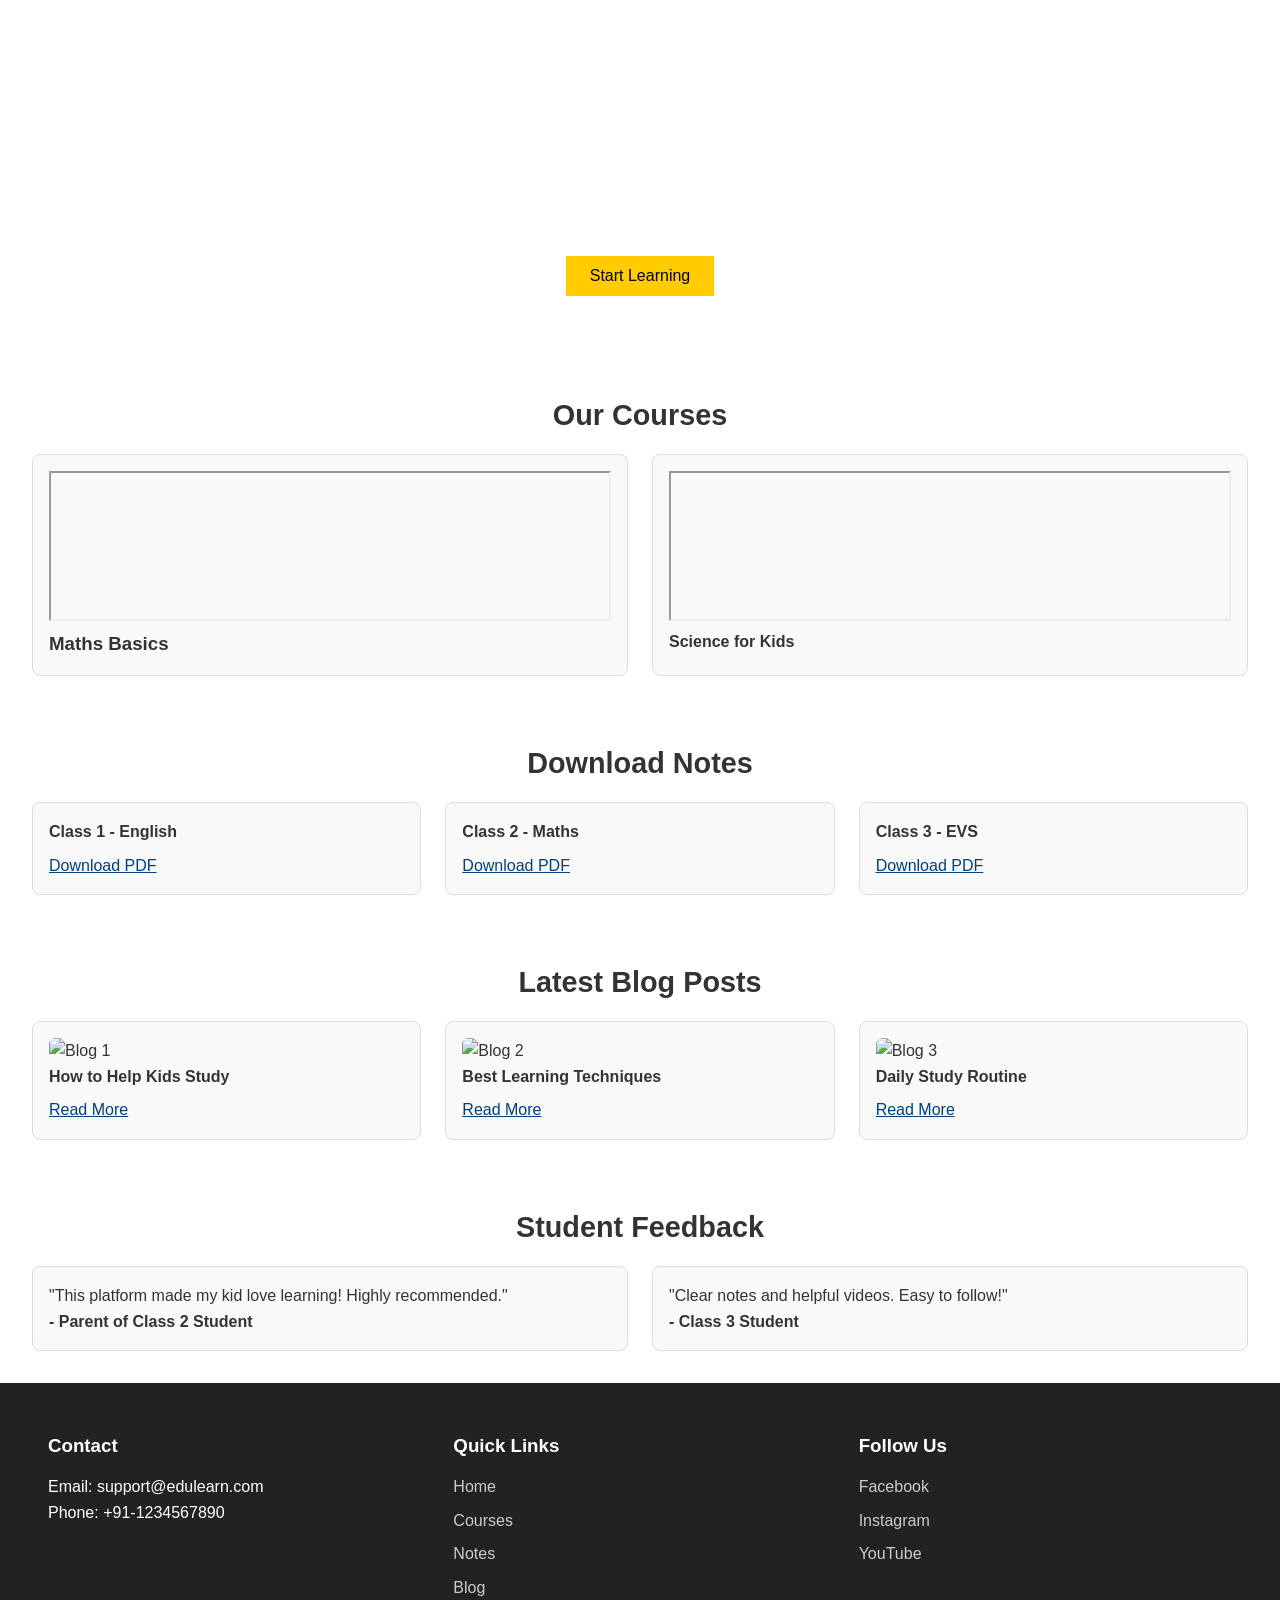
==== frontend/index.html @ ccd1787a "added forntend to backend reop" ====
<!DOCTYPE html>
<html lang="en">

<head>
  <meta charset="UTF-8">
  <meta name="viewport" content="width=device-width, initial-scale=1.0">
  <title>EduLearn - Home</title>
  <link rel="stylesheet" href="style.css">
 


 <style>
    * {
      margin: 0;
      padding: 0;
      box-sizing: border-box;
      font-family: Arial, sans-serif;
    }

    body {
      line-height: 1.6;
      color: #333;
    }

    nav {
      background: #004080;
      color: #fff;
      padding: 1rem;
      display: flex;
      justify-content: space-between;
      align-items: center;
      flex-wrap: wrap;
    }

    .logo {
      font-size: 1.5rem;
      font-weight: bold;
    }

    .nav-links {
      list-style: none;
      display: flex;
      gap: 1.2rem;
    }

    .nav-links a {
      color: #fff;
      text-decoration: none;
    }

    header.hero {
      background: url('https://via.placeholder.com/1200x400') no-repeat center/cover;
      padding: 4rem 2rem;
      color: #fff;
      text-align: center;
    }

    .hero h1 {
      font-size: 2.5rem;
      margin-bottom: 1rem;
    }

    .hero button {
      padding: 0.7rem 1.5rem;
      font-size: 1rem;
      background-color: #ffcc00;
      border: none;
      cursor: pointer;
      margin-top: 1rem;
    }

    section {
      padding: 2rem;
    }

    .section-title {
      font-size: 1.8rem;
      margin-bottom: 1rem;
      text-align: center;
    }

    .cards {
      display: grid;
      grid-template-columns: repeat(auto-fit, minmax(250px, 1fr));
      gap: 1.5rem;
    }

    .card {
      background: #f9f9f9;
      border: 1px solid #ddd;
      padding: 1rem;
      border-radius: 8px;
    }

    .card img {
      max-width: 100%;
      border-radius: 6px;
    }

    .card a {
      display: inline-block;
      margin-top: 0.5rem;
      color: #004080;
    }

    footer {
      background: #222;
      color: #fff;
      padding: 2rem;
      display: flex;
      justify-content: space-between;
      flex-wrap: wrap;
    }

    .footer-section {
      flex: 1 1 200px;
      margin: 1rem;
    }

    .footer-section h3 {
      margin-bottom: 0.8rem;
    }

    .footer-section a {
      display: block;
      color: #ccc;
      text-decoration: none;
      margin-bottom: 0.5rem;
    }

    @media (max-width: 600px) {
      .nav-links {
        flex-direction: column;
        gap: 0.5rem;
      }
    }

    .hidden {
  opacity: 0;
  transform: translateY(30px);
  transition: all 0.6s ease-in-out;
}

.visible {
  opacity: 1;
  transform: translateY(0);
}

  </style>

</head>

<body>
  <nav>
    <div class="logo">EduLearn</div>
    <ul class="nav-links">
      <li><a href="#">Home</a></li>
      <li><a href="about.html">About</a></li>
      <li><a href="#courses">Courses</a></li>
      <li><a href="#notes">Notes</a></li>
      <li><a href="#blog">Blog</a></li>
      <li><a href="#contact">Contact phone no </a></li>
    </ul>
  </nav>

  <header class="hero">
    <h1>Welcome to EduLearn</h1>
    <p>Your one-stop solution for learning through videos, notes & blogs.</p>
    <button>Start Learning</button>
  </header>

  <section id="courses">
    <h2 class="section-title">Our Courses</h2>
    <div class="cards">
      <div class="card">
        <iframe width="100%" height="150" src="https://www.youtube.com/embed/dQw4w9WgXcQ" allowfullscreen></iframe>
        <h3>Maths Basics</h3>
      </div>
      <div class="card">
        <iframe width="100%" height="150" src="https://www.youtube.com/embed/dQw4w9WgXcQ" allowfullscreen></iframe>
        <h4>Science for Kids</h4>
      </div>
    </div>
  </section>

  <section id="notes">
    <h2 class="section-title">Download Notes</h2>
    <div class="cards">
      <div class="card">
        <h4>Class 1 - English</h4>
        <a href="#">Download PDF</a>
      </div>
      <div class="card">
        <h4>Class 2 - Maths</h4>
        <a href="#">Download PDF</a>
      </div>
      <div class="card">
        <h4>Class 3 - EVS</h4>
        <a href="#">Download PDF</a>
      </div>
    </div>
  </section>

  <section id="blog">
    <h2 class="section-title">Latest Blog Posts</h2>
    <div class="cards">
      <div class="card">
        <img src="https://via.placeholder.com/300x150" alt="Blog 1">
        <h4>How to Help Kids Study</h4>
        <a href="#">Read More</a>
      </div>
      <div class="card">
        <img src="https://via.placeholder.com/300x150" alt="Blog 2">
        <h4>Best Learning Techniques</h4>
        <a href="#">Read More</a>
      </div>
      <div class="card">
        <img src="https://via.placeholder.com/300x150" alt="Blog 3">
        <h4>Daily Study Routine</h4>
        <a href="#">Read More</a>
      </div>
    </div>
  </section>

  <section id="testimonials">
    <h2 class="section-title">Student Feedback</h2>
    <div class="cards">
      <div class="card">
        <p>"This platform made my kid love learning! Highly recommended."</p>
        <strong>- Parent of Class 2 Student</strong>
      </div>
      <div class="card">
        <p>"Clear notes and helpful videos. Easy to follow!"</p>
        <strong>- Class 3 Student</strong>
      </div>
    </div>
  </section>

  <footer>
    <div class="footer-section">
      <h3>Contact</h3>
      <p>Email: support@edulearn.com</p>
      <p>Phone: +91-1234567890</p>
    </div>
    <div class="footer-section">
      <h3>Quick Links</h3>
      <a href="#">Home</a>
      <a href="#">Courses</a>
      <a href="#">Notes</a>
      <a href="#">Blog</a>
    </div>
    <div class="footer-section">
      <h3>Follow Us</h3>
      <a href="#">Facebook</a>
      <a href="#">Instagram</a>
      <a href="#">YouTube</a>
    </div>
  </footer>

</body>

<script>
  // 1. Scroll to Courses when button clicked
  document.querySelector("header button").addEventListener("click", () => {
    document.getElementById("courses").scrollIntoView({ behavior: "smooth" });
  });

  // 2. Sticky Navbar on scroll
  window.addEventListener("scroll", () => {
    const nav = document.querySelector("nav");
    if (window.scrollY > 100) {
      nav.style.position = "fixed";
      nav.style.top = "0";
      nav.style.width = "100%";
      nav.style.boxShadow = "0 2px 5px rgba(0,0,0,0.1)";
      nav.style.backgroundColor = "#fff";
    } else {
      nav.style.position = "static";
      nav.style.boxShadow = "none";
      nav.style.backgroundColor = "transparent";
    }
  });

  // 3. Scroll Reveal Animations
  const observer = new IntersectionObserver((entries) => {
    entries.forEach(entry => {
      if (entry.isIntersecting) {
        entry.target.classList.add("visible");
      }
    });
  }, { threshold: 0.2 });

  document.querySelectorAll("section").forEach(section => {
    section.classList.add("hidden");
    observer.observe(section);
  });

  // 4. Optional: Smooth scrolling for nav links
  document.querySelectorAll('a[href^=\"#\"]').forEach(link => {
    link.addEventListener('click', (e) => {
      e.preventDefault();
      const target = document.querySelector(link.getAttribute('href'));
      if (target) {
        target.scrollIntoView({ behavior: 'smooth' });
      }
    });
  });

</script>


</html>
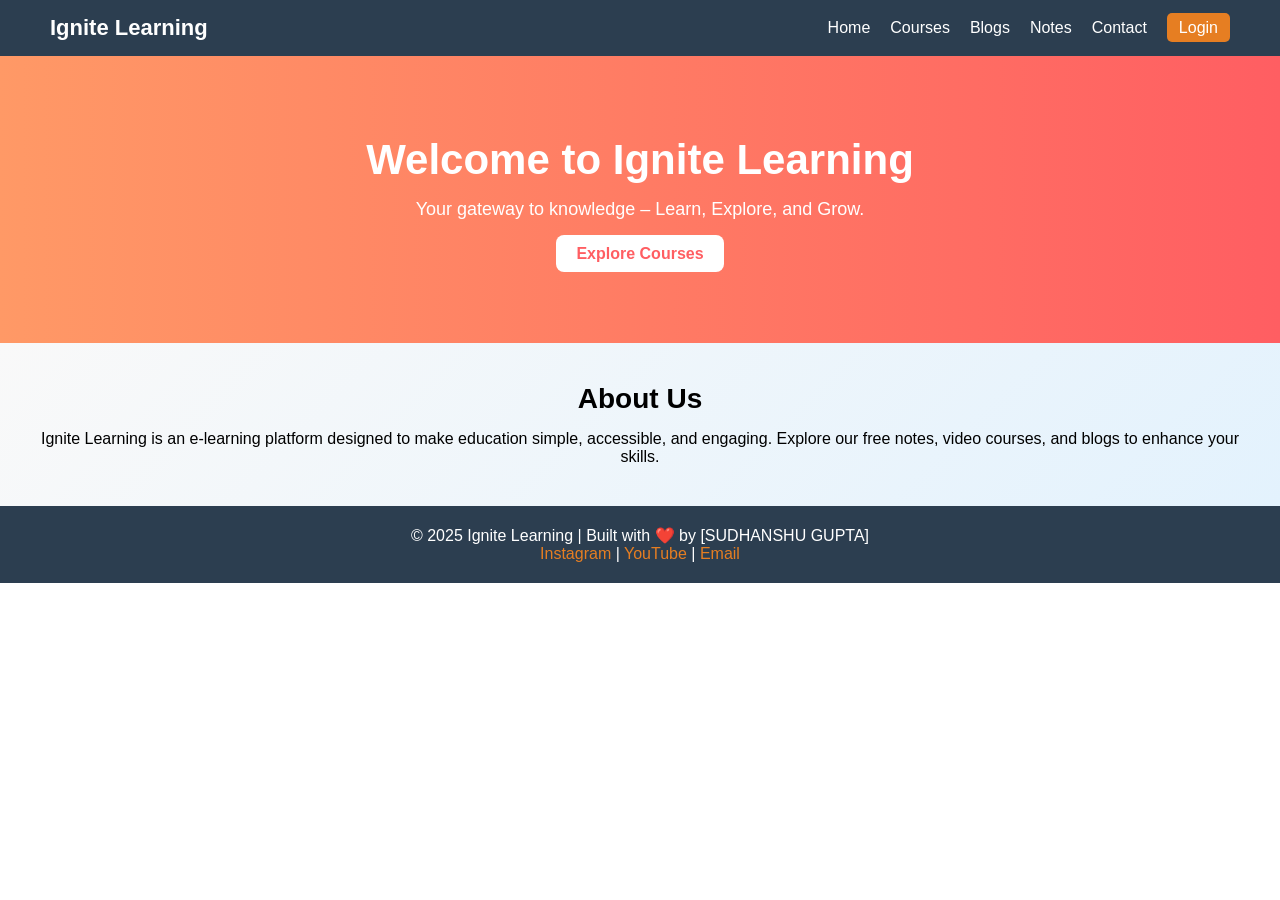
==== commit 82c3963e: "kaushal ka best project" ====
--- a/frontend/index.html
+++ b/frontend/index.html
@@ -1,312 +1,53 @@
 <!DOCTYPE html>
 <html lang="en">
+<head>
+    <meta charset="UTF-8">
+    <meta name="viewport" content="width=device-width, initial-scale=1.0">
+    <title>Ignite Learning - Home</title>
+    <link rel="stylesheet" href="css/style.css">
+</head>
+<body>
+    <!-- Navbar -->
+    <header>
+        <nav class="navbar">
+            <div class="logo">Ignite Learning</div>
+            <ul class="nav-links">
+                <li><a href="index.html">Home</a></li>
+                <li><a href="courses.html">Courses</a></li>
+                <li><a href="blogs.html">Blogs</a></li>
+                <li><a href="notes.html">Notes</a></li>
+                <li><a href="contact.html">Contact</a></li>
+                <li><a href="login.html" class="btn">Login</a></li>
+            </ul>
+        </nav>
+    </header>
 
-<head>
-  <meta charset="UTF-8">
-  <meta name="viewport" content="width=device-width, initial-scale=1.0">
-  <title>EduLearn - Home</title>
-  <link rel="stylesheet" href="style.css">
- 
+    <!-- Hero Section -->
+    <section class="hero">
+        <h1>Welcome to Ignite Learning</h1>
+        <p>Your gateway to knowledge – Learn, Explore, and Grow.</p>
+        <a href="courses.html" class="btn">Explore Courses</a>
+    </section>
 
+    <!-- About Section -->
+    <section class="about">
+        <h2>About Us</h2>
+        <p>
+            Ignite Learning is an e-learning platform designed to make education simple, accessible, and engaging. 
+            Explore our free notes, video courses, and blogs to enhance your skills.
+        </p>
+    </section>
 
- <style>
-    * {
-      margin: 0;
-      padding: 0;
-      box-sizing: border-box;
-      font-family: Arial, sans-serif;
-    }
+    <!-- Footer -->
+    <footer>
+        <p>© 2025 Ignite Learning | Built with ❤️ by [SUDHANSHU GUPTA]</p>
+        <p>
+            <a href="https://www.instagram.com/sagar_gupta_1926" target="_blank">Instagram</a> |
+            <a href="https://youtube.com/@read.sparks?si=_O6nkeW5YtAf-WVI" target="_blank">YouTube</a> |
+            <a href="sudhanshugupta492@gmail.com">Email</a>
+        </p>
+    </footer>
 
-    body {
-      line-height: 1.6;
-      color: #333;
-    }
-
-    nav {
-      background: #004080;
-      color: #fff;
-      padding: 1rem;
-      display: flex;
-      justify-content: space-between;
-      align-items: center;
-      flex-wrap: wrap;
-    }
-
-    .logo {
-      font-size: 1.5rem;
-      font-weight: bold;
-    }
-
-    .nav-links {
-      list-style: none;
-      display: flex;
-      gap: 1.2rem;
-    }
-
-    .nav-links a {
-      color: #fff;
-      text-decoration: none;
-    }
-
-    header.hero {
-      background: url('https://via.placeholder.com/1200x400') no-repeat center/cover;
-      padding: 4rem 2rem;
-      color: #fff;
-      text-align: center;
-    }
-
-    .hero h1 {
-      font-size: 2.5rem;
-      margin-bottom: 1rem;
-    }
-
-    .hero button {
-      padding: 0.7rem 1.5rem;
-      font-size: 1rem;
-      background-color: #ffcc00;
-      border: none;
-      cursor: pointer;
-      margin-top: 1rem;
-    }
-
-    section {
-      padding: 2rem;
-    }
-
-    .section-title {
-      font-size: 1.8rem;
-      margin-bottom: 1rem;
-      text-align: center;
-    }
-
-    .cards {
-      display: grid;
-      grid-template-columns: repeat(auto-fit, minmax(250px, 1fr));
-      gap: 1.5rem;
-    }
-
-    .card {
-      background: #f9f9f9;
-      border: 1px solid #ddd;
-      padding: 1rem;
-      border-radius: 8px;
-    }
-
-    .card img {
-      max-width: 100%;
-      border-radius: 6px;
-    }
-
-    .card a {
-      display: inline-block;
-      margin-top: 0.5rem;
-      color: #004080;
-    }
-
-    footer {
-      background: #222;
-      color: #fff;
-      padding: 2rem;
-      display: flex;
-      justify-content: space-between;
-      flex-wrap: wrap;
-    }
-
-    .footer-section {
-      flex: 1 1 200px;
-      margin: 1rem;
-    }
-
-    .footer-section h3 {
-      margin-bottom: 0.8rem;
-    }
-
-    .footer-section a {
-      display: block;
-      color: #ccc;
-      text-decoration: none;
-      margin-bottom: 0.5rem;
-    }
-
-    @media (max-width: 600px) {
-      .nav-links {
-        flex-direction: column;
-        gap: 0.5rem;
-      }
-    }
-
-    .hidden {
-  opacity: 0;
-  transform: translateY(30px);
-  transition: all 0.6s ease-in-out;
-}
-
-.visible {
-  opacity: 1;
-  transform: translateY(0);
-}
-
-  </style>
-
-</head>
-
-<body>
-  <nav>
-    <div class="logo">EduLearn</div>
-    <ul class="nav-links">
-      <li><a href="#">Home</a></li>
-      <li><a href="about.html">About</a></li>
-      <li><a href="#courses">Courses</a></li>
-      <li><a href="#notes">Notes</a></li>
-      <li><a href="#blog">Blog</a></li>
-      <li><a href="#contact">Contact phone no </a></li>
-    </ul>
-  </nav>
-
-  <header class="hero">
-    <h1>Welcome to EduLearn</h1>
-    <p>Your one-stop solution for learning through videos, notes & blogs.</p>
-    <button>Start Learning</button>
-  </header>
-
-  <section id="courses">
-    <h2 class="section-title">Our Courses</h2>
-    <div class="cards">
-      <div class="card">
-        <iframe width="100%" height="150" src="https://www.youtube.com/embed/dQw4w9WgXcQ" allowfullscreen></iframe>
-        <h3>Maths Basics</h3>
-      </div>
-      <div class="card">
-        <iframe width="100%" height="150" src="https://www.youtube.com/embed/dQw4w9WgXcQ" allowfullscreen></iframe>
-        <h4>Science for Kids</h4>
-      </div>
-    </div>
-  </section>
-
-  <section id="notes">
-    <h2 class="section-title">Download Notes</h2>
-    <div class="cards">
-      <div class="card">
-        <h4>Class 1 - English</h4>
-        <a href="#">Download PDF</a>
-      </div>
-      <div class="card">
-        <h4>Class 2 - Maths</h4>
-        <a href="#">Download PDF</a>
-      </div>
-      <div class="card">
-        <h4>Class 3 - EVS</h4>
-        <a href="#">Download PDF</a>
-      </div>
-    </div>
-  </section>
-
-  <section id="blog">
-    <h2 class="section-title">Latest Blog Posts</h2>
-    <div class="cards">
-      <div class="card">
-        <img src="https://via.placeholder.com/300x150" alt="Blog 1">
-        <h4>How to Help Kids Study</h4>
-        <a href="#">Read More</a>
-      </div>
-      <div class="card">
-        <img src="https://via.placeholder.com/300x150" alt="Blog 2">
-        <h4>Best Learning Techniques</h4>
-        <a href="#">Read More</a>
-      </div>
-      <div class="card">
-        <img src="https://via.placeholder.com/300x150" alt="Blog 3">
-        <h4>Daily Study Routine</h4>
-        <a href="#">Read More</a>
-      </div>
-    </div>
-  </section>
-
-  <section id="testimonials">
-    <h2 class="section-title">Student Feedback</h2>
-    <div class="cards">
-      <div class="card">
-        <p>"This platform made my kid love learning! Highly recommended."</p>
-        <strong>- Parent of Class 2 Student</strong>
-      </div>
-      <div class="card">
-        <p>"Clear notes and helpful videos. Easy to follow!"</p>
-        <strong>- Class 3 Student</strong>
-      </div>
-    </div>
-  </section>
-
-  <footer>
-    <div class="footer-section">
-      <h3>Contact</h3>
-      <p>Email: support@edulearn.com</p>
-      <p>Phone: +91-1234567890</p>
-    </div>
-    <div class="footer-section">
-      <h3>Quick Links</h3>
-      <a href="#">Home</a>
-      <a href="#">Courses</a>
-      <a href="#">Notes</a>
-      <a href="#">Blog</a>
-    </div>
-    <div class="footer-section">
-      <h3>Follow Us</h3>
-      <a href="#">Facebook</a>
-      <a href="#">Instagram</a>
-      <a href="#">YouTube</a>
-    </div>
-  </footer>
-
+    <script src="js/script.js"></script>
 </body>
-
-<script>
-  // 1. Scroll to Courses when button clicked
-  document.querySelector("header button").addEventListener("click", () => {
-    document.getElementById("courses").scrollIntoView({ behavior: "smooth" });
-  });
-
-  // 2. Sticky Navbar on scroll
-  window.addEventListener("scroll", () => {
-    const nav = document.querySelector("nav");
-    if (window.scrollY > 100) {
-      nav.style.position = "fixed";
-      nav.style.top = "0";
-      nav.style.width = "100%";
-      nav.style.boxShadow = "0 2px 5px rgba(0,0,0,0.1)";
-      nav.style.backgroundColor = "#fff";
-    } else {
-      nav.style.position = "static";
-      nav.style.boxShadow = "none";
-      nav.style.backgroundColor = "transparent";
-    }
-  });
-
-  // 3. Scroll Reveal Animations
-  const observer = new IntersectionObserver((entries) => {
-    entries.forEach(entry => {
-      if (entry.isIntersecting) {
-        entry.target.classList.add("visible");
-      }
-    });
-  }, { threshold: 0.2 });
-
-  document.querySelectorAll("section").forEach(section => {
-    section.classList.add("hidden");
-    observer.observe(section);
-  });
-
-  // 4. Optional: Smooth scrolling for nav links
-  document.querySelectorAll('a[href^=\"#\"]').forEach(link => {
-    link.addEventListener('click', (e) => {
-      e.preventDefault();
-      const target = document.querySelector(link.getAttribute('href'));
-      if (target) {
-        target.scrollIntoView({ behavior: 'smooth' });
-      }
-    });
-  });
-
-</script>
-
-
 </html>
--- a/frontend/css/style.css
+++ b/frontend/css/style.css
@@ -0,0 +1,465 @@
+/* General Reset */
+* {
+    margin: 0;
+    padding: 0;
+    box-sizing: border-box;
+    font-family: Arial, sans-serif;
+}
+
+/* Navbar */
+.navbar {
+    background: #2c3e50;
+    color: white;
+    display: flex;
+    justify-content: space-between;
+    align-items: center;
+    padding: 15px 50px;
+}
+.navbar .logo {
+    font-size: 22px;
+    font-weight: bold;
+}
+.navbar .nav-links {
+    list-style: none;
+    display: flex;
+    gap: 20px;
+}
+.navbar .nav-links a {
+    color: white;
+    text-decoration: none;
+    font-size: 16px;
+}
+.navbar .btn {
+    background: #e67e22;
+    padding: 6px 12px;
+    border-radius: 5px;
+}
+
+/* Hero Section */
+.hero {
+    background: linear-gradient(to right, #ff9966, #ff5e62);
+    color: white;
+    text-align: center;
+    padding: 80px 20px;
+}
+.hero h1 {
+    font-size: 42px;
+    margin-bottom: 15px;
+}
+.hero p {
+    font-size: 18px;
+    margin-bottom: 25px;
+}
+.hero .btn {
+    background: white;
+    color: #ff5e62;
+    padding: 10px 20px;
+    border-radius: 8px;
+    text-decoration: none;
+    font-weight: bold;
+}
+
+/* About Section */
+.about {
+    padding: 50px;
+    text-align: center;
+}
+.about h2 {
+    font-size: 28px;
+    margin-bottom: 15px;
+}
+
+/* Footer */
+footer {
+    background: #2c3e50;
+    color: white;
+    text-align: center;
+    padding: 20px;
+}
+footer a {
+    color: #e67e22;
+    text-decoration: none;
+}
+
+/* Form Container */
+.form-container {
+    max-width: 400px;
+    margin: 60px auto;
+    padding: 30px;
+    border: 1px solid #ddd;
+    border-radius: 10px;
+    background: #f9f9f9;
+    box-shadow: 0 4px 10px rgba(0,0,0,0.1);
+    text-align: center;
+}
+.form-container h2 {
+    margin-bottom: 20px;
+    color: #2c3e50;
+}
+.form-group {
+    margin-bottom: 15px;
+    text-align: left;
+}
+.form-group label {
+    display: block;
+    margin-bottom: 5px;
+    font-weight: bold;
+}
+.form-group input {
+    width: 100%;
+    padding: 10px;
+    border-radius: 6px;
+    border: 1px solid #ccc;
+}
+.form-container .btn {
+    width: 100%;
+    padding: 10px;
+    background: #e67e22;
+    color: white;
+    border: none;
+    border-radius: 6px;
+    cursor: pointer;
+}
+.form-container .btn:hover {
+    background: #d35400;
+}
+
+/* Courses Section */
+.courses {
+    padding: 50px;
+    text-align: center;
+}
+.courses h2 {
+    font-size: 28px;
+    margin-bottom: 20px;
+}
+.course-grid {
+    display: grid;
+    grid-template-columns: repeat(auto-fit, minmax(250px, 1fr));
+    gap: 20px;
+    margin-top: 30px;
+}
+.course-card {
+    border: 1px solid #ddd;
+    padding: 20px;
+    border-radius: 10px;
+    background: #f9f9f9;
+    box-shadow: 0 4px 10px rgba(0,0,0,0.1);
+    transition: transform 0.2s;
+}
+.course-card:hover {
+    transform: scale(1.03);
+}
+.course-card h3 {
+    margin-bottom: 10px;
+    color: #2c3e50;
+}
+.course-card p {
+    font-size: 14px;
+    margin-bottom: 15px;
+}
+.course-card .btn {
+    background: #e67e22;
+    color: white;
+    padding: 8px 15px;
+    border-radius: 6px;
+    text-decoration: none;
+}
+.course-card .btn:hover {
+    background: #d35400;
+}
+
+.course-details {
+  text-align: center;
+  padding: 40px;
+}
+
+.video-container {
+  margin: 20px auto;
+  max-width: 800px;
+}
+
+.notes-link {
+  margin: 20px 0;
+}
+.notes-link .btn {
+  background: #28a745;
+  padding: 10px 20px;
+  border-radius: 6px;
+  color: #fff;
+  text-decoration: none;
+}
+
+/* Contact Page */
+/* Contact Section */
+.contact-section {
+  max-width: 900px;
+  margin: 50px auto;
+  text-align: center;
+  padding: 0 20px;
+}
+
+.contact-section h1 {
+  font-size: 2.2rem;
+  color: #0077ff;
+  margin-bottom: 10px;
+}
+
+.contact-section p {
+  color: #555;
+  margin-bottom: 30px;
+  font-size: 1.1rem;
+}
+
+.contact-card {
+  background: #f5f9ff;
+  padding: 30px;
+  border-radius: 12px;
+  box-shadow: 0 8px 20px rgba(0,0,0,0.1);
+}
+
+.contact-card input,
+.contact-card textarea {
+  width: 100%;
+  padding: 12px 15px;
+  margin: 10px 0;
+  border-radius: 8px;
+  border: 1px solid #ccc;
+  font-size: 1rem;
+}
+
+.contact-card input:focus,
+.contact-card textarea:focus {
+  outline: none;
+  border-color: #0077ff;
+  box-shadow: 0 0 5px rgba(0,119,255,0.3);
+}
+
+.btn-send {
+  background: #28a745;
+  color: white;
+  padding: 12px 25px;
+  border: none;
+  border-radius: 8px;
+  font-size: 1rem;
+  cursor: pointer;
+  transition: transform 0.3s, background 0.3s;
+}
+
+.btn-send:hover {
+  background: #218838;
+  transform: scale(1.05);
+}
+
+#formMessage {
+  margin-top: 15px;
+  font-weight: 500;
+}
+
+
+/* Notes Page */
+.notes {
+  padding: 50px 20px;
+  text-align: center;
+  background: #f9f9f9;
+}
+
+.notes .section-title {
+  font-size: 2rem;
+  margin-bottom: 30px;
+  color: #222;
+}
+
+.notes-container {
+  display: grid;
+  grid-template-columns: repeat(auto-fit, minmax(250px, 1fr));
+  gap: 20px;
+}
+
+.note-card {
+  background: #fff;
+  padding: 20px;
+  border-radius: 12px;
+  box-shadow: 0 4px 6px rgba(0,0,0,0.1);
+  transition: transform 0.3s ease, box-shadow 0.3s ease;
+}
+
+.note-card:hover {
+  transform: translateY(-5px);
+  box-shadow: 0 6px 12px rgba(0,0,0,0.2);
+}
+
+.note-card h3 {
+  font-size: 1.2rem;
+  margin-bottom: 10px;
+}
+
+.note-card p {
+  font-size: 0.95rem;
+  margin-bottom: 15px;
+  color: #555;
+}
+
+.btn-green {
+  display: inline-block;
+  padding: 10px 18px;
+  background: #28a745;
+  color: #fff;
+  text-decoration: none;
+  border-radius: 6px;
+  transition: background 0.3s ease;
+}
+
+.btn-green:hover {
+  background: #218838;
+}
+
+/* Blogs Section */
+.blogs {
+  padding: 40px;
+  background: #f9fafb;
+}
+
+.blog-category {
+  margin-bottom: 40px;
+}
+
+.blog-category h2 {
+  font-size: 24px;
+  margin-bottom: 20px;
+  color: #2c3e50;
+  border-left: 4px solid #27ae60;
+  padding-left: 10px;
+}
+
+.blog-list {
+  display: grid;
+  grid-template-columns: repeat(auto-fit, minmax(280px, 1fr));
+  gap: 20px;
+}
+
+.blog-card {
+  background: #fff;
+  padding: 20px;
+  border-radius: 12px;
+  box-shadow: 0 4px 8px rgba(0,0,0,0.1);
+  transition: transform 0.2s ease;
+}
+
+.blog-card:hover {
+  transform: translateY(-5px);
+}
+
+.blog-card h3 {
+  margin-bottom: 10px;
+  font-size: 20px;
+  color: #16a085;
+}
+
+.blog-card p {
+  font-size: 14px;
+  margin-bottom: 15px;
+  color: #555;
+}
+
+.blog-card .btn-green {
+  display: inline-block;
+  padding: 8px 15px;
+  background: #27ae60;
+  color: #fff;
+  border-radius: 6px;
+  text-decoration: none;
+  font-weight: bold;
+  transition: background 0.3s ease;
+}
+
+.blog-card .btn-green:hover {
+  background: #219150;
+}
+
+
+
+
+/* About Page */
+.about {
+  padding: 40px;
+  background: linear-gradient(135deg, #f9f9f9, #e3f2fd);
+  text-align: center;
+}
+
+.mission {
+  max-width: 800px;
+  margin: 0 auto;
+  font-size: 1.1rem;
+  line-height: 1.6;
+  color: #444;
+  margin-bottom: 40px;
+}
+
+/* Developers Section */
+.team {
+  padding: 40px;
+  background: #fff;
+}
+
+.team-container {
+  display: flex;
+  flex-wrap: wrap;
+  justify-content: center;
+  gap: 20px;
+}
+
+.dev-card {
+  background: #fdfdfd;
+  padding: 20px;
+  border-radius: 16px;
+  box-shadow: 0 6px 12px rgba(0,0,0,0.1);
+  text-align: center;
+  max-width: 320px;
+  transition: transform 0.3s;
+}
+
+.dev-card:hover {
+  transform: translateY(-5px);
+}
+
+.dev-photo {
+  width: 120px;
+  height: 120px;
+  border-radius: 50%;
+  margin-bottom: 15px;
+  object-fit: cover;
+}
+
+.dev-card h3 {
+  font-size: 1.5rem;
+  margin-bottom: 8px;
+  color: #2c3e50;
+}
+
+.dev-card .role {
+  font-style: italic;
+  color: #1a73e8;
+  margin-bottom: 12px;
+}
+
+.dev-card .intro {
+  font-size: 0.95rem;
+  color: #555;
+  margin-bottom: 15px;
+}
+
+.dev-card p {
+  margin: 5px 0;
+}
+
+.dev-card .social-links a {
+  margin: 0 8px;
+  text-decoration: none;
+  color: #1a73e8;
+  font-weight: bold;
+}
+
+.dev-card .social-links a:hover {
+  color: #0c47a1;
+}
